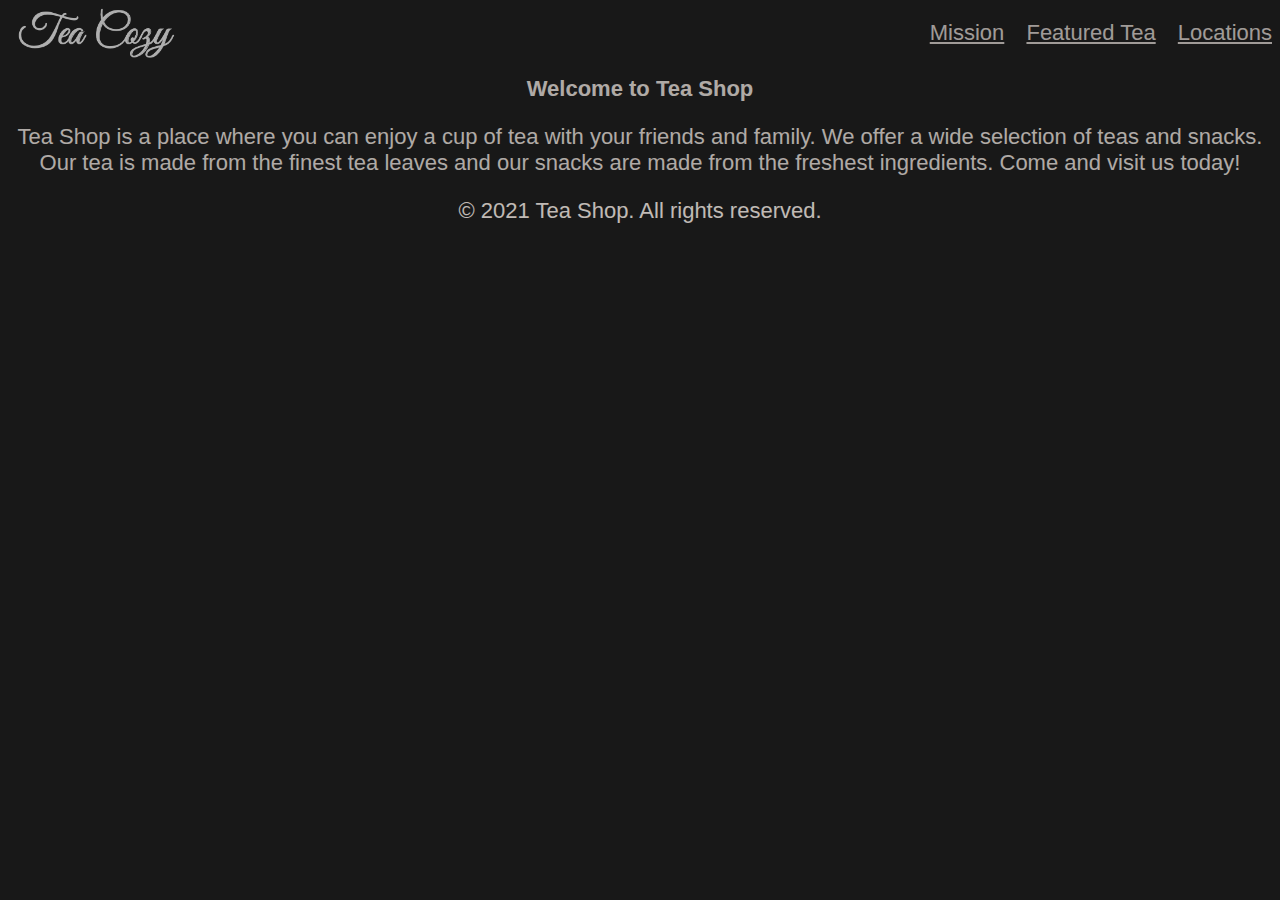
==== 02_TeaShop/index.html @ 914ecaf3 "File sorting + css header complete" ====
<!DOCTYPE html>
<html lang="en">
<head>
    <meta charset="UTF-8">
    <title>Tea Cozy</title>
    <link rel="stylesheet" href="Resources/style.css">
</head>
<body>
    <header>
        <nav>
            <img src="Resources/img/img-tea-cozy-logo.png" alt="Tea Cozy Logo" id="logo">
            <div class="navLink">
                <a href="#mission" class="quickLink">Mission</a>
                <a href="#featuredTea" class="quickLink">Featured Tea</a>
                <a href="#locations" class="quickLink">Locations</a>
            </div>
        </nav>
    </header>
    <main>
        <section>
            <h2>Welcome to Tea Shop</h2>
            <p>Tea Shop is a place where you can enjoy a cup of tea with your friends and family. We offer a wide selection of teas and snacks. Our tea is made from the finest tea leaves and our snacks are made from the freshest ingredients. Come and visit us today!</p>
        </section>
    </main>
    <footer>
        <p>&copy; 2021 Tea Shop. All rights reserved.</p>
    </footer>
</html>
---- 02_TeaShop/Resources/style.css ----
* {
    font-family: Helvetica, sans-serif;
    Font-size: 22px;
    color: seashell;
    background-color: black;
    opacity: 0.9;
    text-align: center;
}

nav {
    position: sticky;
    display: flex;
    align-items: center;
    justify-content: space-between;
    
}
#logo {
    height: 50px;
    padding-left: 10px;
}
.quickLink {
    padding-left: 16px;
    text-decoration: underline;
}
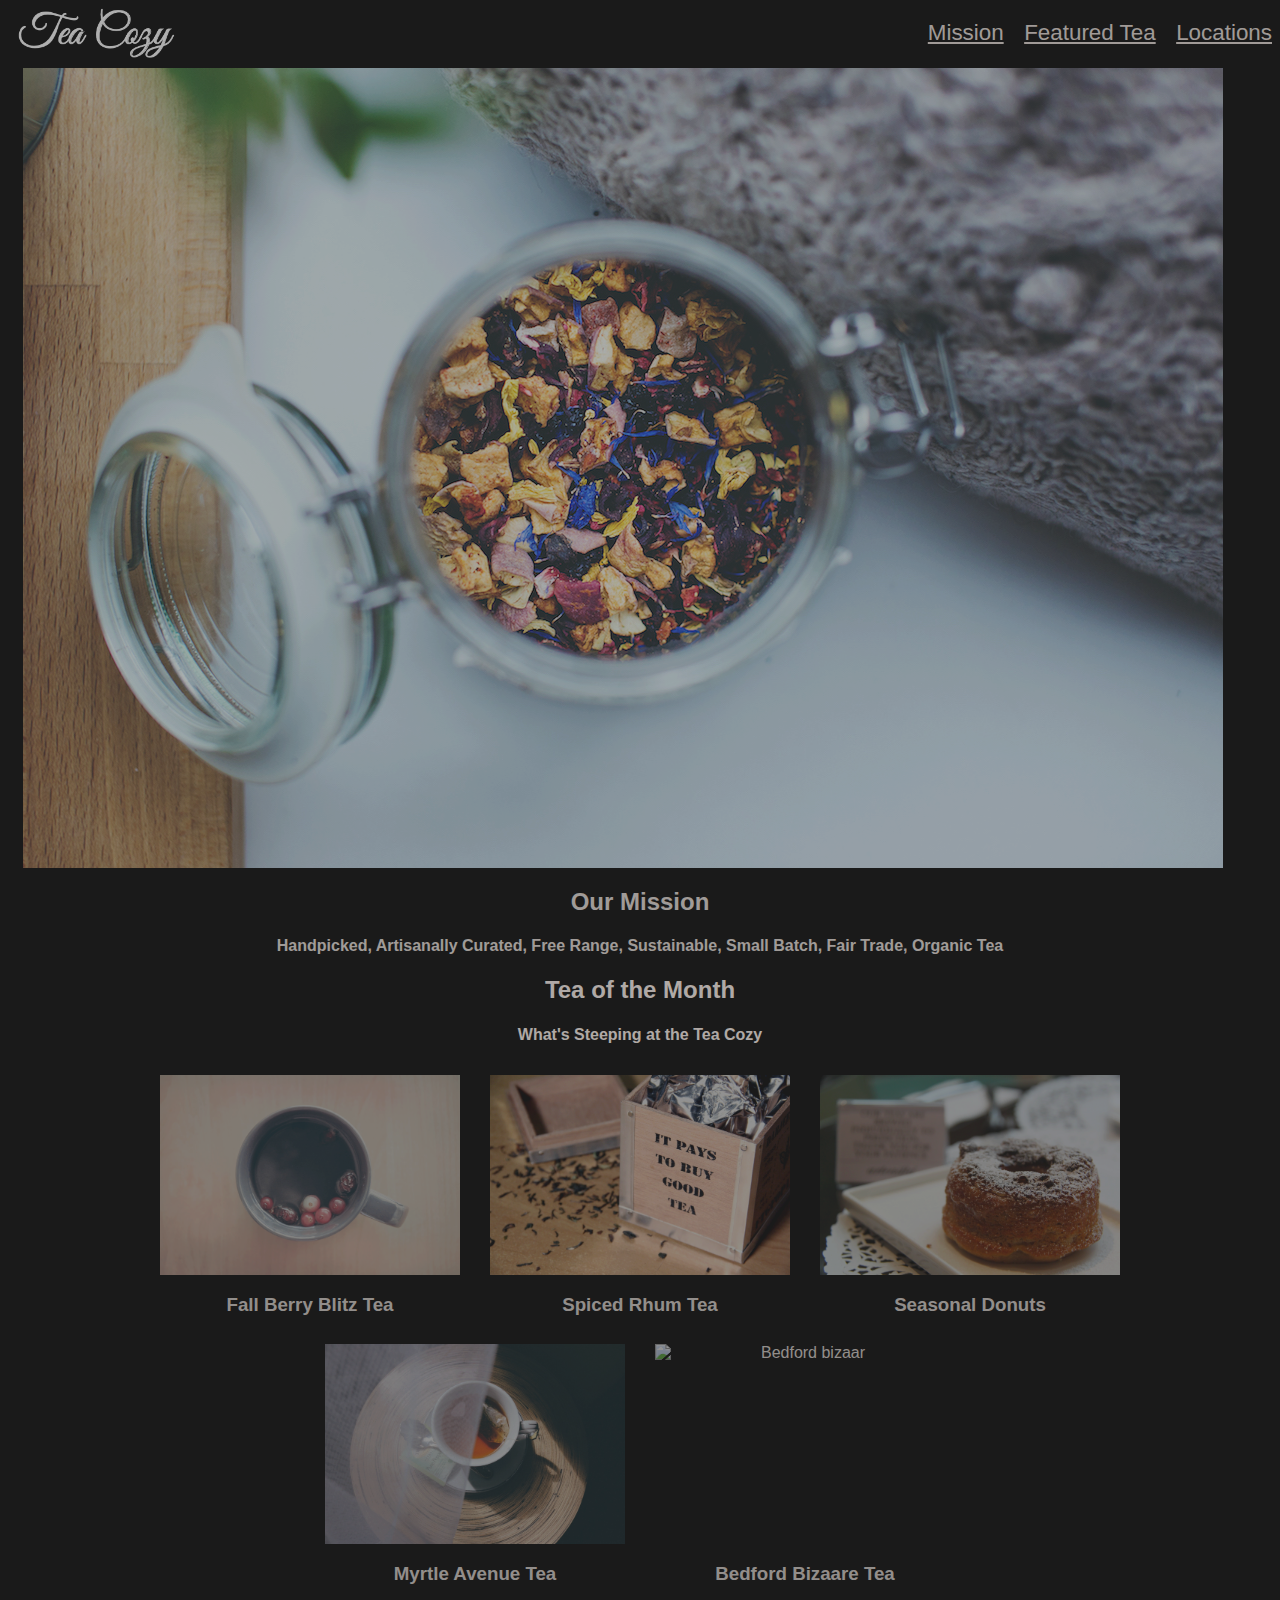
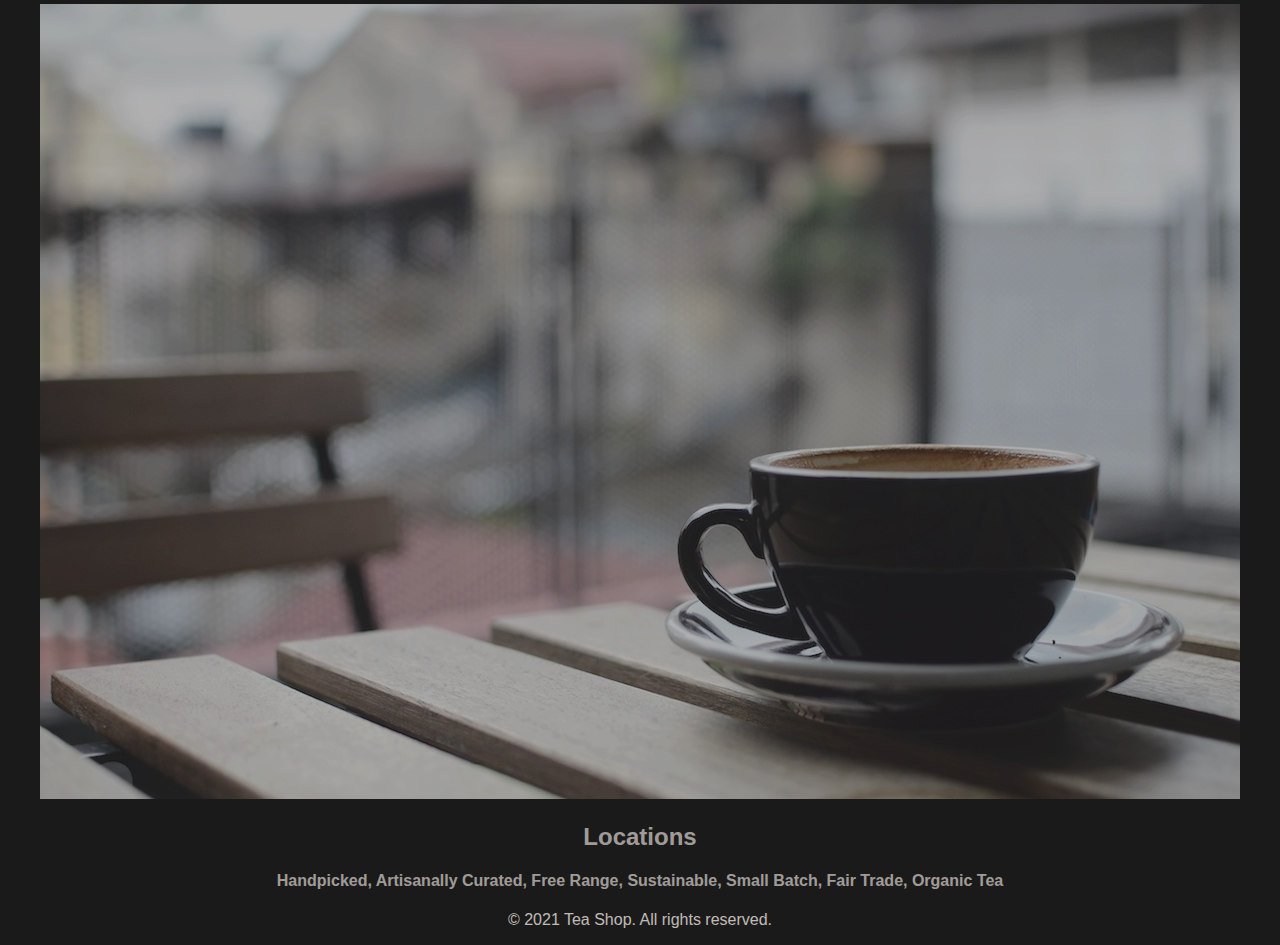
==== commit 2dd939fd: "Set monthly tea pictures with CSS" ====
--- a/02_TeaShop/index.html
+++ b/02_TeaShop/index.html
@@ -17,9 +17,45 @@
         </nav>
     </header>
     <main>
-        <section>
-            <h2>Welcome to Tea Shop</h2>
-            <p>Tea Shop is a place where you can enjoy a cup of tea with your friends and family. We offer a wide selection of teas and snacks. Our tea is made from the finest tea leaves and our snacks are made from the freshest ingredients. Come and visit us today!</p>
+        <section id="mission">
+            <img src="Resources/img/img-mission-background.jpg" alt="Tea jar" class="teaMonth">
+            <div class="stripBlock">
+                <h2> Our Mission </h2>
+                <h4>Handpicked, Artisanally Curated, Free Range, Sustainable, Small Batch, Fair Trade, Organic Tea</h4>
+            </div>
+        </section>
+        <section id="featuredTea">
+            <h2> Tea of the Month </h2>
+            <h4>What's Steeping at the Tea Cozy</h4>
+            <div class="monthSelection">
+                <div class="teaMonth">
+                    <img src="Resources/img/img-berryblitz.jpg" alt="Fall berry blitz" class="preview">
+                    <h3>Fall Berry Blitz Tea</h3>
+                </div>
+                <div class="teaMonth">
+                    <img src="Resources/img/img-spiced-rum.jpg" alt="Spiced rhum" class="preview">
+                    <h3>Spiced Rhum Tea</h3>
+                </div>
+                <div class="teaMonth">
+                    <img src="Resources/img/img-donut.jpg" alt="Donut" class="preview">
+                    <h3>Seasonal Donuts</h3>
+                </div>
+                <div class="teaMonth">
+                    <img src="Resources/img/img-myrtle-ave.jpg" alt="Myrtle avenue" class="preview">
+                    <h3>Myrtle Avenue Tea</h3>
+                </div>
+                <div class="teaMonth">
+                    <img src="Resources/img/img-bedford-bizarre.jpg" alt="Bedford bizaar" class="preview">
+                    <h3>Bedford Bizaare Tea</h3>
+                </div>
+            </div>
+        </section>
+        <section id="locations">
+            <img src="Resources/img/img-locations-background.jpg" alt="Tea on table">
+            <div class="stripBlock">
+                <h2> Locations </h2>
+                <h4>Handpicked, Artisanally Curated, Free Range, Sustainable, Small Batch, Fair Trade, Organic Tea</h4>
+            </div>
         </section>
     </main>
     <footer>
--- a/02_TeaShop/Resources/style.css
+++ b/02_TeaShop/Resources/style.css
@@ -1,6 +1,5 @@
 * {
     font-family: Helvetica, sans-serif;
-    Font-size: 22px;
     color: seashell;
     background-color: black;
     opacity: 0.9;
@@ -9,6 +8,7 @@
 
 nav {
     position: sticky;
+    top: 0px;
     display: flex;
     align-items: center;
     justify-content: space-between;
@@ -21,4 +21,28 @@
 .quickLink {
     padding-left: 16px;
     text-decoration: underline;
+    font-size: 1.4rem;
+}
+section.mission {
+    display: flex;
+    max-height: 700px;
+    max-width: 1200px;
+    position: relative;
+    
+}
+.monthSelection {
+    display: flex;
+    flex-wrap: wrap;
+    justify-content: center;
+}
+.teaMonth {
+    display: flex;
+    flex-direction: column;
+    padding-left: 15px;
+    padding-right: 15px;
+    padding-top: 10px;
+}
+.preview {
+    height: 200px;
+    width: 300px;
 }